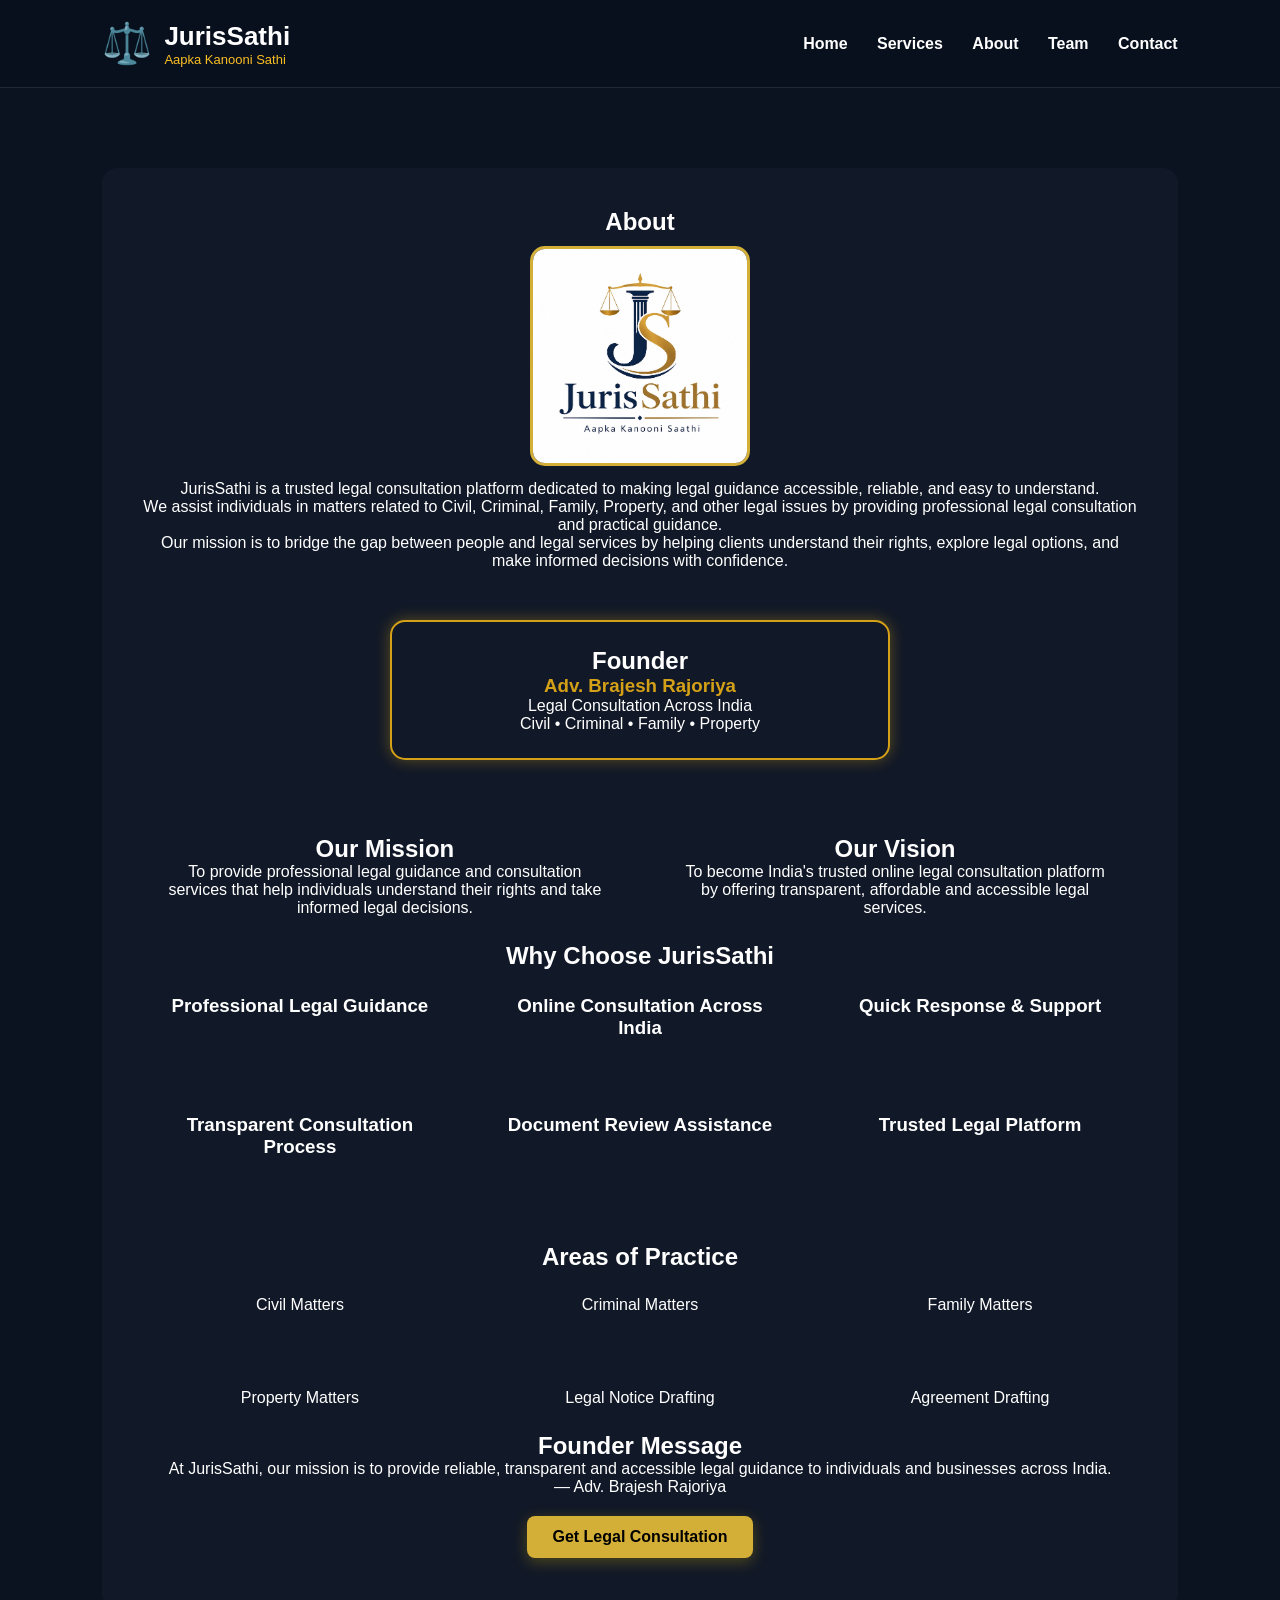
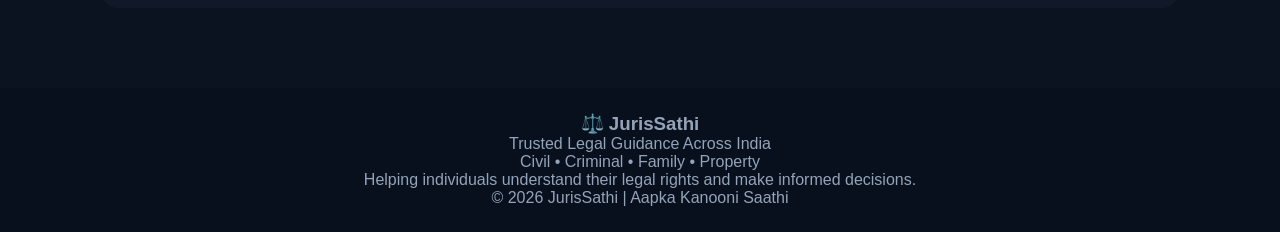
==== about.html @ ae46ac48 "Update about.html" ====
<!DOCTYPE html>
<html>
<head>
  <title>About Us - JurisSathi</title>
  <link rel="stylesheet" href="style.css">
</head>
<body>
 <header class="nav">
  <div class="brand">
    <div class="brand-icon">⚖️</div>
    <div>
      <h1>JurisSathi</h1>
      <p>Aapka Kanooni Sathi</p>
    </div>
  </div>
  <input type="checkbox" id="menu-toggle">
<label for="menu-toggle" class="hamburger">☰</label>
  <div class="menu">
    <a href="index.html">Home</a>
<a href="services.html">Services</a>
<a href="about.html">About</a>
<a href="legal-team.html">Team</a>
<a href="contact.html">Contact</a>
  </div>
</header>
<section id="about" class="about">
 
  <div class="about-card">
    <h2>About </h2>
    <div style="margin:10px 0;">
  <img src="jurissathi-logo.png.jpeg" alt="Advocate" style="width:220px;border-radius:15px;border:3px solid #d4af37;">
</div>


   <p>
JurisSathi is a trusted legal consultation platform dedicated to making legal guidance accessible, reliable, and easy to understand.
</p>

<p>
We assist individuals in matters related to Civil, Criminal, Family, Property, and other legal issues by providing professional legal consultation and practical guidance.
</p>

<p>
Our mission is to bridge the gap between people and legal services by helping clients understand their rights, explore legal options, and make informed decisions with confidence.
</p>

<div class="card founder-card">
  <h2>Founder</h2>
  <h3>Adv. Brajesh Rajoriya</h3>
  <p>Legal Consultation Across India</p>
  <p>Civil • Criminal • Family • Property</p>
</div>
   <div class="grid">
  <div class="card">
    <h2>Our Mission</h2>
    <p>To provide professional legal guidance and consultation services that help individuals understand their rights and take informed legal decisions.</p>
  </div>

  <div class="card">
    <h2>Our Vision</h2>
    <p>To become India's trusted online legal consultation platform by offering transparent, affordable and accessible legal services.</p>
  </div>
</div>
    <h2>Why Choose JurisSathi</h2>

<div class="grid">

  <div class="card">
    <h3>Professional Legal Guidance</h3>
  </div>

  <div class="card">
    <h3>Online Consultation Across India</h3>
  </div>

  <div class="card">
    <h3>Quick Response & Support</h3>
  </div>

  <div class="card">
    <h3>Transparent Consultation Process</h3>
  </div>

  <div class="card">
    <h3>Document Review Assistance</h3>
  </div>

  <div class="card">
    <h3>Trusted Legal Platform</h3>
  </div>

</div>
  
   <h2 style="margin-top:60px; clear:both;">Areas of Practice</h2>
<div class="grid">
  <div class="card">Civil Matters</div>
  <div class="card">Criminal Matters</div>
  <div class="card">Family Matters</div>
  <div class="card">Property Matters</div>
  <div class="card">Legal Notice Drafting</div>
  <div class="card">Agreement Drafting</div>
</div>
    <h2>Founder Message</h2>
<p>
At JurisSathi, our mission is to provide reliable, transparent and accessible legal guidance to individuals and businesses across India.
</p>
<p>
— Adv. Brajesh Rajoriya
</p>
    <a href="contact.html" class="btn">
    Get Legal Consultation
</a>
  </div>
</section>
  <footer class="footer">

<h3>⚖️ JurisSathi</h3>

<p>
Trusted Legal Guidance Across India
</p>

<p>
Civil • Criminal • Family • Property
</p>

<p>
Helping individuals understand their legal rights and make informed decisions.
</p>

<p>
© 2026 JurisSathi | Aapka Kanooni Saathi
</p>

</footer>
</body>
</html>
---- style.css ----
*{
margin:0;
padding:0;
box-sizing:border-box;
font-family:'Segoe UI',sans-serif;
}

body{
background:#0b1220;
color:#fff;
}

.nav{
display:flex;
justify-content:space-between;
align-items:center;
padding:20px 8%;
background:#08101d;
position:sticky;
top:0;
z-index:1000;
border-bottom:1px solid rgba(255,255,255,.1);
}

.brand{
display:flex;
align-items:center;
gap:12px;
}

.brand-icon{
font-size:40px;
}

.brand h1{
font-size:26px;
}

.brand p{
color:#fbbf24;
font-size:13px;
}

.menu a{
color:white;
text-decoration:none;
margin-left:25px;
font-weight:600;
}

.hero{
min-height:90vh;
display:flex;
align-items:center;
justify-content:center;
text-align:center;
padding:40px;
background:
linear-gradient(rgba(0,0,0,.65),rgba(0,0,0,.65)),
url('https://images.unsplash.com/photo-1589829545856-d10d557cf95f?auto=format&fit=crop&w=1600&q=80');
background-size:cover;
background-position:center;
}

.law-icon{
font-size:70px;
margin-bottom:20px;
}

.hero h2{
font-size:60px;
margin-bottom:10px;
}

.hero h3{
font-size:24px;
color:#fbbf24;
margin-bottom:20px;
}

.hero p{
max-width:800px;
margin:auto;
font-size:18px;
line-height:1.7;
}

.hero-actions{
margin-top:30px;
}

.btn{
    display:inline-block;
    padding:14px 32px;
    border-radius:50px;
    text-decoration:none;
    font-weight:700;
    margin:10px;
    transition:all 0.3s ease;
    box-shadow:0 4px 15px rgba(255,215,0,0.25);
}
.section .btn{
    display:block;
    width:fit-content;
    margin:20px auto;
}

.gold{
background:#fbbf24;
color:black;
}
.gold:hover{
    transform:translateY(-3px);
    box-shadow:0 8px 25px rgba(255,215,0,0.4);
}

.outline{
border:2px solid #fbbf24;
color:#fbbf24;
}
.outline:hover{
    background:#fbbf24;
    color:black;
    transform:translateY(-3px);
    box-shadow:0 8px 25px rgba(255,215,0,0.4);
}
.trust{
display:grid;
grid-template-columns:repeat(3,1fr);
gap:20px;
padding:40px 8%;
background:#111827;
}

.trust div{
background:#1f2937;
padding:20px;
border-radius:12px;
text-align:center;
}

.section{
padding:80px 8%;
}

.section h2{
text-align:center;
font-size:40px;
margin-bottom:10px;
}

.sub{
text-align:center;
color:#cbd5e1;
margin-bottom:40px;
}

.grid{
display:grid;
grid-template-columns:repeat(auto-fit,minmax(280px,1fr));
gap:25px;
}

.card{
background:#111827;
padding:25px;
border-radius:15px;
transition:.3s;
}

.card:hover{
transform:translateY(0);
}

.card h4{
color:#fbbf24;
margin-bottom:10px;
font-size:22px;
}

.about{
padding:80px 8%;
}

.about-card{
background:#111827;
padding:40px;
border-radius:15px;
text-align:center;
}

.steps{
display:grid;
grid-template-columns:repeat(auto-fit,minmax(250px,1fr));
gap:25px;
}

.steps div{
background:#111827;
padding:25px;
border-radius:15px;
}

.steps b{
font-size:35px;
color:#fbbf24;
}

.fees{
display:grid;
grid-template-columns:repeat(auto-fit,minmax(300px,1fr));
gap:25px;
}

.fee-card{
background:#111827;
padding:30px;
border-radius:15px;
text-align:center;
}

.highlight{
border:2px solid #fbbf24;
}

.price{
font-size:45px;
font-weight:bold;
color:#fbbf24;
margin:15px 0;
}

.faq-box{
background:#111827;
padding:20px;
margin-bottom:15px;
border-radius:12px;
}

.contact{
text-align:center;
padding:80px 8%;
background:#111827;
}

.contact p{
margin:10px 0;
font-size:18px;
}

footer{
text-align:center;
padding:25px;
background:#08101d;
color:#94a3b8;
}

.whatsapp{
position:fixed;
right:20px;
bottom:20px;
width:65px;
height:65px;
background:#25D366;
color:white;
border-radius:50%;
display:flex;
align-items:center;
justify-content:center;
text-decoration:none;
font-size:30px;
font-weight:bold;
}

@media(max-width:768px){

.menu{
display:none;
}

.hero h2{
font-size:32px;
}

.hero h3{
font-size:18px;
}

.section h2{
font-size:30px;
}

.trust{
grid-template-columns:1fr;
}
}
.hero-logo{
width:100px;
height:100px;
border-radius:50%;
object-fit:cover;
display:block;
margin:0 auto 20px;
box-shadow:0 0 25px rgba(251,191,36,.5);
}
.hero-container{
    display:flex;
    align-items:center;
    justify-content:space-between;
    gap:50px;
    flex-wrap:wrap;
}

.hero-left{
    flex:1;
    min-width:300px;
}

.hero-right{
    flex:1;
    text-align:center;
}

.hero-right img{
    width:350px;
    max-width:100%;
    border-radius:20px;
    border:4px solid #d4af37;
    box-shadow:0 0 25px rgba(212,175,55,0.4);
}

.hero-logo{
    width:120px;
    margin-bottom:15px;
}

.hero-badge{
    display:inline-block;
    background:#d4af37;
    color:#111827;
    padding:8px 16px;
    border-radius:30px;
    font-weight:bold;
    margin-bottom:15px;
}

.hero h2{
    font-size:48px;
    margin-bottom:10px;
}

.hero h3{
    color:#d4af37;
    margin-bottom:15px;
}

.hero p{
    font-size:18px;
    line-height:1.7;
}

@media(max-width:768px){
    .hero-container{
        flex-direction:column-reverse;
        text-align:center;
    }

    .hero h2{
        font-size:36px;
    }

    .hero-right img{
        width:280px;
    }
}
.contact-card{
    max-width:700px;
    margin:0 auto;
    padding:35px;
    border:1px solid rgba(251,191,36,0.35);
    border-radius:20px;
    background:rgba(15,23,42,0.75);
    box-shadow:0 10px 35px rgba(0,0,0,0.35);
    backdrop-filter: blur(8px);
transition: all 0.3s ease;
    .contact-card:hover{
    transform: translateY(-5px);
    box-shadow:0 15px 40px rgba(251,191,36,0.3);
}
}
@media(max-width:768px){

  .section{
    padding:45px 18px;
  }

 .grid{
    gap:18px;
    margin-top:35px;
}

  .card{
    padding:22px 18px;
    min-height:auto;
  }

  .card h3{
    font-size:24px;
    margin-bottom:10px;
  }

  .card p{
    font-size:18px;
    line-height:1.5;
  }

  .hero{
    min-height:auto;
    padding:60px 18px;
  }

  .hero h2{
    font-size:42px;
  }

  .hero p{
    font-size:20px;
  }

  .floating-whatsapp{
    width:65px;
    height:65px;
    font-size:28px;
  }
}
@media(max-width:768px){

  .hero{
    padding:35px 18px 45px !important;
  }

  .hero-logo{
    width:120px !important;
  }

  .hero h2{
    font-size:38px !important;
    line-height:1.1;
  }

  .hero h3{
    font-size:24px !important;
  }

  .hero p{
    font-size:18px !important;
  }

  .floating-whatsapp{
    width:58px !important;
    height:58px !important;
    bottom:80px !important;
  }
}
/* Booking Form */

.booking-section{
    padding:80px 20px;
    background:#071224;
    text-align:center;
}

.booking-section h2{
    font-size:42px;
    color:#fff;
    margin-bottom:10px;
}

.booking-section p{
    color:#cfcfcf;
    margin-bottom:30px;
}

.booking-form{
    max-width:700px;
    margin:auto;
    background:#0d1b33;
    padding:30px;
    border-radius:20px;
    border:1px solid rgba(255,193,7,.3);
}

.booking-form label{
    display:block;
    text-align:left;
    color:#fff;
    margin-top:15px;
    margin-bottom:8px;
    font-weight:600;
}

.booking-form input,
.booking-form select,
.booking-form textarea{
    width:100%;
    padding:14px;
    border-radius:12px;
    border:1px solid #444;
    background:#08111f;
    color:#fff;
    font-size:16px;
}

.booking-form textarea{
    resize:vertical;
}

.booking-form .btn{
    width:100%;
    margin-top:20px;
    padding:15px;
    border:none;
    border-radius:12px;
    background:#d18a00;
    color:#fff;
    font-size:18px;
    font-weight:bold;
    cursor:pointer;
}

.booking-form .btn:hover{
    background:#f0a500;
}
.booking-section .container{
    max-width:800px;
    margin:0 auto;
}

.booking-form{
    display:block;
    max-width:700px;
    margin:30px auto;
    background:#0d1b33;
    padding:30px;
    border-radius:20px;
    border:1px solid rgba(255,193,7,.3);
}

.booking-form label{
    display:block;
    text-align:left;
    margin-top:15px;
}

.booking-form input,
.booking-form select,
.booking-form textarea{
    display:block;
    width:100%;
    box-sizing:border-box;
    margin-bottom:12px;
}
@media(max-width:768px){

  .hero-logo{
    width:95px !important;
    height:95px !important;
  }

  .hero-badge{
    font-size:14px !important;
    padding:8px 14px !important;
  }

  .hero h2{
    font-size:32px !important;
    line-height:1.1 !important;
  }

  .hero h3{
    font-size:22px !important;
    line-height:1.25 !important;
  }

  .hero p{
    font-size:17px !important;
    line-height:1.5 !important;
  }

  .trust-badges p{
    font-size:16px !important;
    margin:5px 0 !important;
  }
}
@media(max-width:768px){
  .hero .hero-logo{
    display:none !important;
  }
}
@media(max-width:768px){
  .hero-badge{
    display:none;
  }
}
.trust-badges p{
    display:flex;
    align-items:center;
    gap:10px;
    margin:12px 0;
}

.trust-badges{
    max-width:320px;
    margin:20px auto;
    text-align:left;
}
.hero .hero-logo{
  display:none;
}
@media (max-width: 768px) {
  .hero h3 {
    font-size: 32px;
    line-height: 1.2;
  }
}
html{
  scroll-behavior:smooth;
}

/* Legal Team Section */

#team .card{
    border:1px solid rgba(212,160,23,0.5);
    transition:all 0.3s ease;
}

#team .card:hover{
    transform:translateY(-5px);
    border-color:#d4a017;
    box-shadow:0 8px 20px rgba(212,160,23,0.25);
}

#team h3{
    margin-bottom:8px;
}

#team p{
    color:#d4a017;
    font-weight:600;
}
.founder-card{
    border:2px solid #d4a017 !important;
    box-shadow:0 0 15px rgba(212,160,23,0.4);
}

.founder-card h3{
    color:#d4a017;
}
@media(max-width:768px){
  .about img{
    width:200px !important;
    height:auto;
  }
}
.fee-card.highlight p{
  text-align:left;
  width:fit-content;
  margin:6px auto;
}
.hero-left h2{
   font-size: 56px;
}
.founder-card{
    max-width: 500px;
    margin: 30px auto;
    text-align: center;
}
.btn{
    display:inline-block;
    background:#d4af37;
    color:#000;
    padding:12px 25px;
    border-radius:8px;
    text-decoration:none;
    font-weight:bold;
    margin-top:20px;
}
.founder-card{
    max-width:500px;
    margin:50px auto;
    padding:25px;
    position:relative;
    z-index:1;
}
.service-title{
    font-size:50px;
    font-weight:700;
    text-align:center;
    margin-bottom:10px;
}
@media (max-width: 768px){

  .nav{
    flex-direction: column;
    align-items: center;
    padding: 15px;
  }

  .menu{
    display: flex;
    flex-wrap: wrap;
    justify-content: center;
    gap: 12px;
    margin-top: 12px;
  }

  .menu a{
    font-size: 14px;
    display: inline-block;
  }

  .brand{
    justify-content: center;
    text-align: center;
  }

}
@media (max-width: 768px){

  .nav{
    display:flex;
    flex-direction:column;
    align-items:center;
    gap:12px;
    padding:15px 10px;
  }

  .menu{
    display:flex !important;
    flex-wrap:wrap;
    justify-content:center;
    gap:14px;
    width:100%;
  }

  .menu a{
    display:inline-block !important;
    font-size:14px;
  }

  .brand{
    justify-content:center;
    text-align:center;
  }
}
@media (max-width: 768px){

  .nav{
    display:flex;
    flex-direction:column;
    align-items:center;
    justify-content:center;
    padding:14px 10px;
    gap:10px;
  }

  .brand{
    display:flex;
    align-items:center;
    justify-content:center;
    text-align:center;
    gap:10px;
  }

  .brand-icon{
    font-size:30px;
  }

  .brand h1{
    font-size:26px;
  }

  .brand p{
    font-size:13px;
  }

  .menu{
    display:flex !important;
    flex-wrap:wrap;
    justify-content:center;
    gap:14px;
    width:100%;
  }

  .menu a{
    font-size:13px;
    display:inline-block !important;
  }

  .hero h1,
  .service-title,
  .about h2{
    font-size:34px !important;
  }

  .grid{
    grid-template-columns:1fr !important;
    gap:18px;
  }

  .card{
    padding:20px;
  }

  .card h2,
  .card h3{
    font-size:24px;
  }

  .card p{
    font-size:16px;
  }
}
@media (max-width:768px){
  .logo img{
      width:50px;
  }

  .logo h2{
      font-size:28px;
  }
}
#menu-toggle{
  display:none;
}

.hamburger{
  display:none;
  font-size:32px;
  color:#d4af37;
  cursor:pointer;
}

@media (max-width:768px){

  .hamburger{
    display:block;
    margin-top:10px;
  }

  .menu{
    display:none !important;
    flex-direction:column;
    align-items:center;
    gap:15px;
    width:100%;
    margin-top:15px;
  }

  #menu-toggle:checked ~ .menu{
    display:flex !important;
  }

  .menu a{
    font-size:18px;
  }
}
#menu-toggle{
  display:none !important;
}

.hamburger{
  display:none !important;
}

@media (max-width:768px){

  .nav{
    flex-direction:column !important;
    align-items:center !important;
  }

  .hamburger{
    display:block !important;
    font-size:32px !important;
    color:#d4af37 !important;
    cursor:pointer;
    margin-top:10px;
  }

  .menu{
    display:none !important;
    flex-direction:column !important;
    align-items:center !important;
    gap:15px !important;
    width:100% !important;
    margin-top:15px !important;
  }

  #menu-toggle:checked ~ .menu{
    display:flex !important;
  }
}
@media (max-width:768px){

  .nav{
    position:relative;
  }

  .hamburger{
    position:absolute;
    top:20px;
    right:20px;
    margin:0;
    font-size:32px;
  }
}
top:15px;
right:15px;
/* FINAL MOBILE HAMBURGER FIX */

#menu-toggle{
  display:none !important;
}

.hamburger{
  display:none !important;
}

@media (max-width:768px){

  .nav{
    position:relative !important;
  }

  .hamburger{
    display:block !important;
    position:absolute !important;
    top:18px !important;
    right:18px !important;
    font-size:32px !important;
    color:#d4af37 !important;
    z-index:9999 !important;
  }

  .menu{
    display:none !important;
    position:absolute !important;
    top:80px !important;
    right:15px !important;
    background:#050b18 !important;
    border:1px solid #d4af37 !important;
    border-radius:12px !important;
    padding:15px !important;
    width:180px !important;
    z-index:9998 !important;
    flex-direction:column !important;
    gap:12px !important;
  }

  .menu a{
    display:block !important;
    font-size:16px !important;
    text-align:center !important;
  }

  #menu-toggle:checked ~ .menu{
    display:flex !important;
  }
}
@media (max-width:768px){

  #menu-toggle:checked ~ .menu{
    display:flex !important;
    position:absolute !important;
    top:75px !important;
    right:15px !important;
    left:auto !important;
    width:190px !important;
    background:#050b18 !important;
    border:1px solid #d4af37 !important;
    border-radius:12px !important;
    padding:15px !important;
    flex-direction:column !important;
    align-items:center !important;
    gap:12px !important;
    z-index:9999 !important;
  }

}
/* FINAL HAMBURGER MENU OVERRIDE */

#menu-toggle{
  display:none !important;
}

.hamburger{
  display:none !important;
}

@media (max-width:768px){

  .nav{
    position:relative !important;
  }

  .hamburger{
    display:block !important;
    position:absolute !important;
    top:15px !important;
    right:15px !important;
    font-size:32px !important;
    color:#d4af37 !important;
    cursor:pointer !important;
    z-index:9999 !important;
  }

  .menu{
    display:none !important;
  }

  #menu-toggle:checked ~ .menu{
    display:flex !important;
    position:absolute !important;
    top:70px !important;
    right:15px !important;
    left:auto !important;
    width:190px !important;
    background:#050b18 !important;
    border:1px solid #d4af37 !important;
    border-radius:12px !important;
    padding:15px !important;
    flex-direction:column !important;
    align-items:center !important;
    gap:12px !important;
    z-index:9998 !important;
  }

  .menu a{
    display:block !important;
    font-size:16px !important;
    text-align:center !important;
  }
}
/* FORCE MOBILE HAMBURGER FOR ALL PAGES */

@media (max-width:768px){

  #menu-toggle{
    display:none !important;
  }

  .nav{
    position:relative !important;
  }

  .hamburger{
    display:block !important;
    position:absolute !important;
    top:15px !important;
    right:15px !important;
    font-size:32px !important;
    color:#d4af37 !important;
    z-index:9999 !important;
  }

  .nav .menu{
    display:none !important;
  }

  .nav #menu-toggle:checked ~ .menu{
    display:flex !important;
    position:absolute !important;
    top:70px !important;
    right:15px !important;
    width:190px !important;
    background:#050b18 !important;
    border:1px solid #d4af37 !important;
    border-radius:12px !important;
    padding:15px !important;
    flex-direction:column !important;
    align-items:center !important;
    gap:12px !important;
    z-index:9998 !important;
  }

  .nav .menu a{
    display:block !important;
    font-size:16px !important;
  }
}
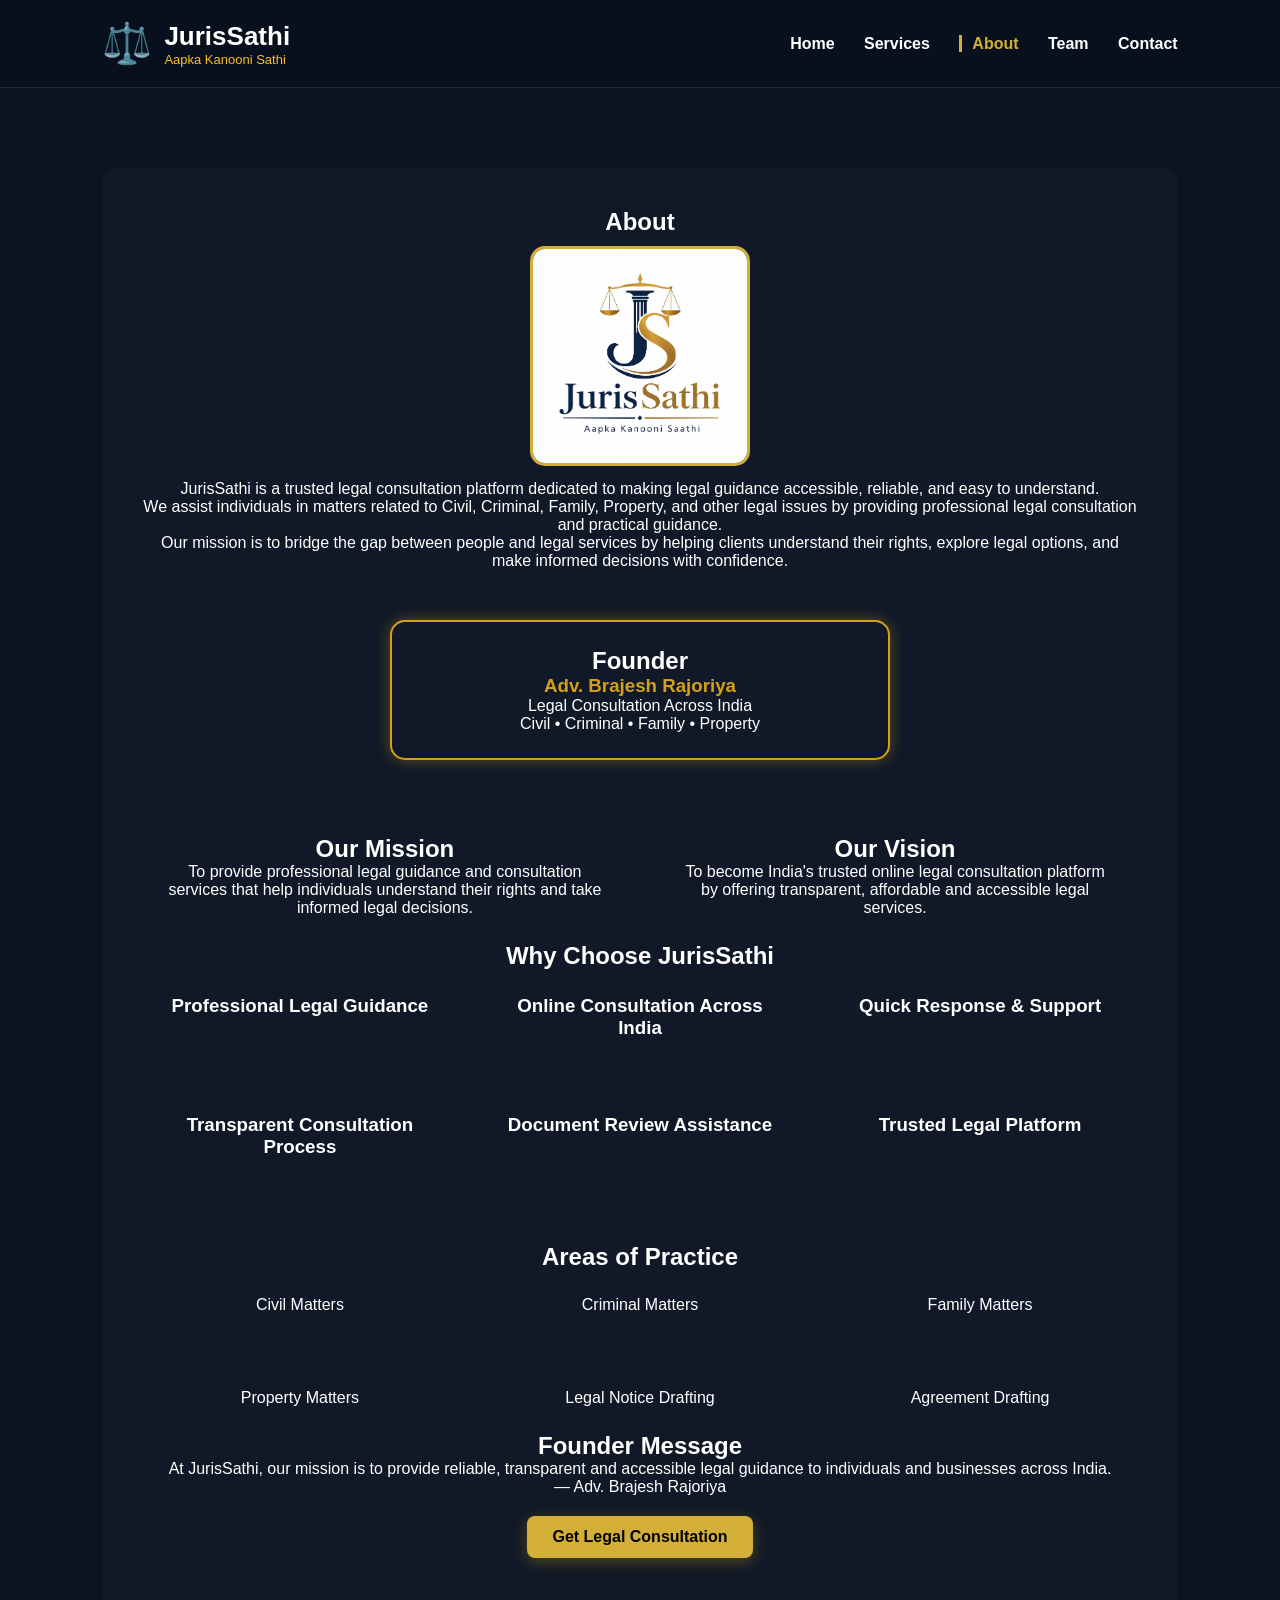
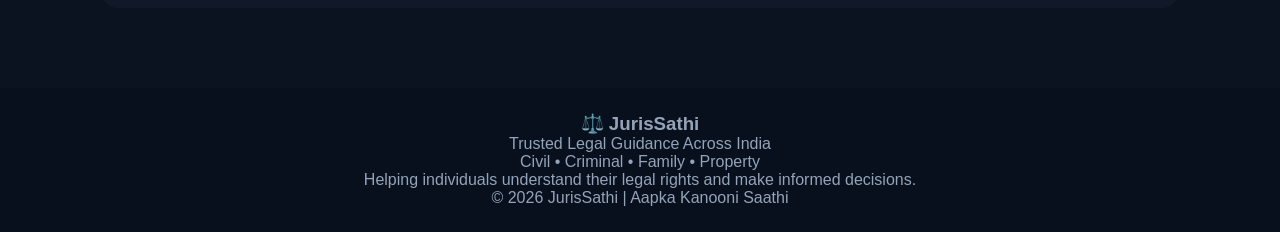
==== commit 98750db4: "Update about.html" ====
--- a/about.html
+++ b/about.html
@@ -1,11 +1,13 @@
 <!DOCTYPE html>
 <html>
 <head>
+  <meta charset="UTF-8">
+<meta name="viewport" content="width=device-width, initial-scale=1.0">
   <title>About Us - JurisSathi</title>
   <link rel="stylesheet" href="style.css">
 </head>
 <body>
- <header class="nav">
+<header class="nav">
   <div class="brand">
     <div class="brand-icon">⚖️</div>
     <div>
@@ -18,7 +20,7 @@
   <div class="menu">
     <a href="index.html">Home</a>
 <a href="services.html">Services</a>
-<a href="about.html">About</a>
+<a href="about.html" class="active">About</a>
 <a href="legal-team.html">Team</a>
 <a href="contact.html">Contact</a>
   </div>
--- a/style.css
+++ b/style.css
@@ -1089,3 +1089,9 @@
     font-size:16px !important;
   }
 }
+.menu a.active{
+   color:#d4af37;
+   font-weight:bold;
+   border-left:3px solid #d4af37;
+   padding-left:10px;
+}
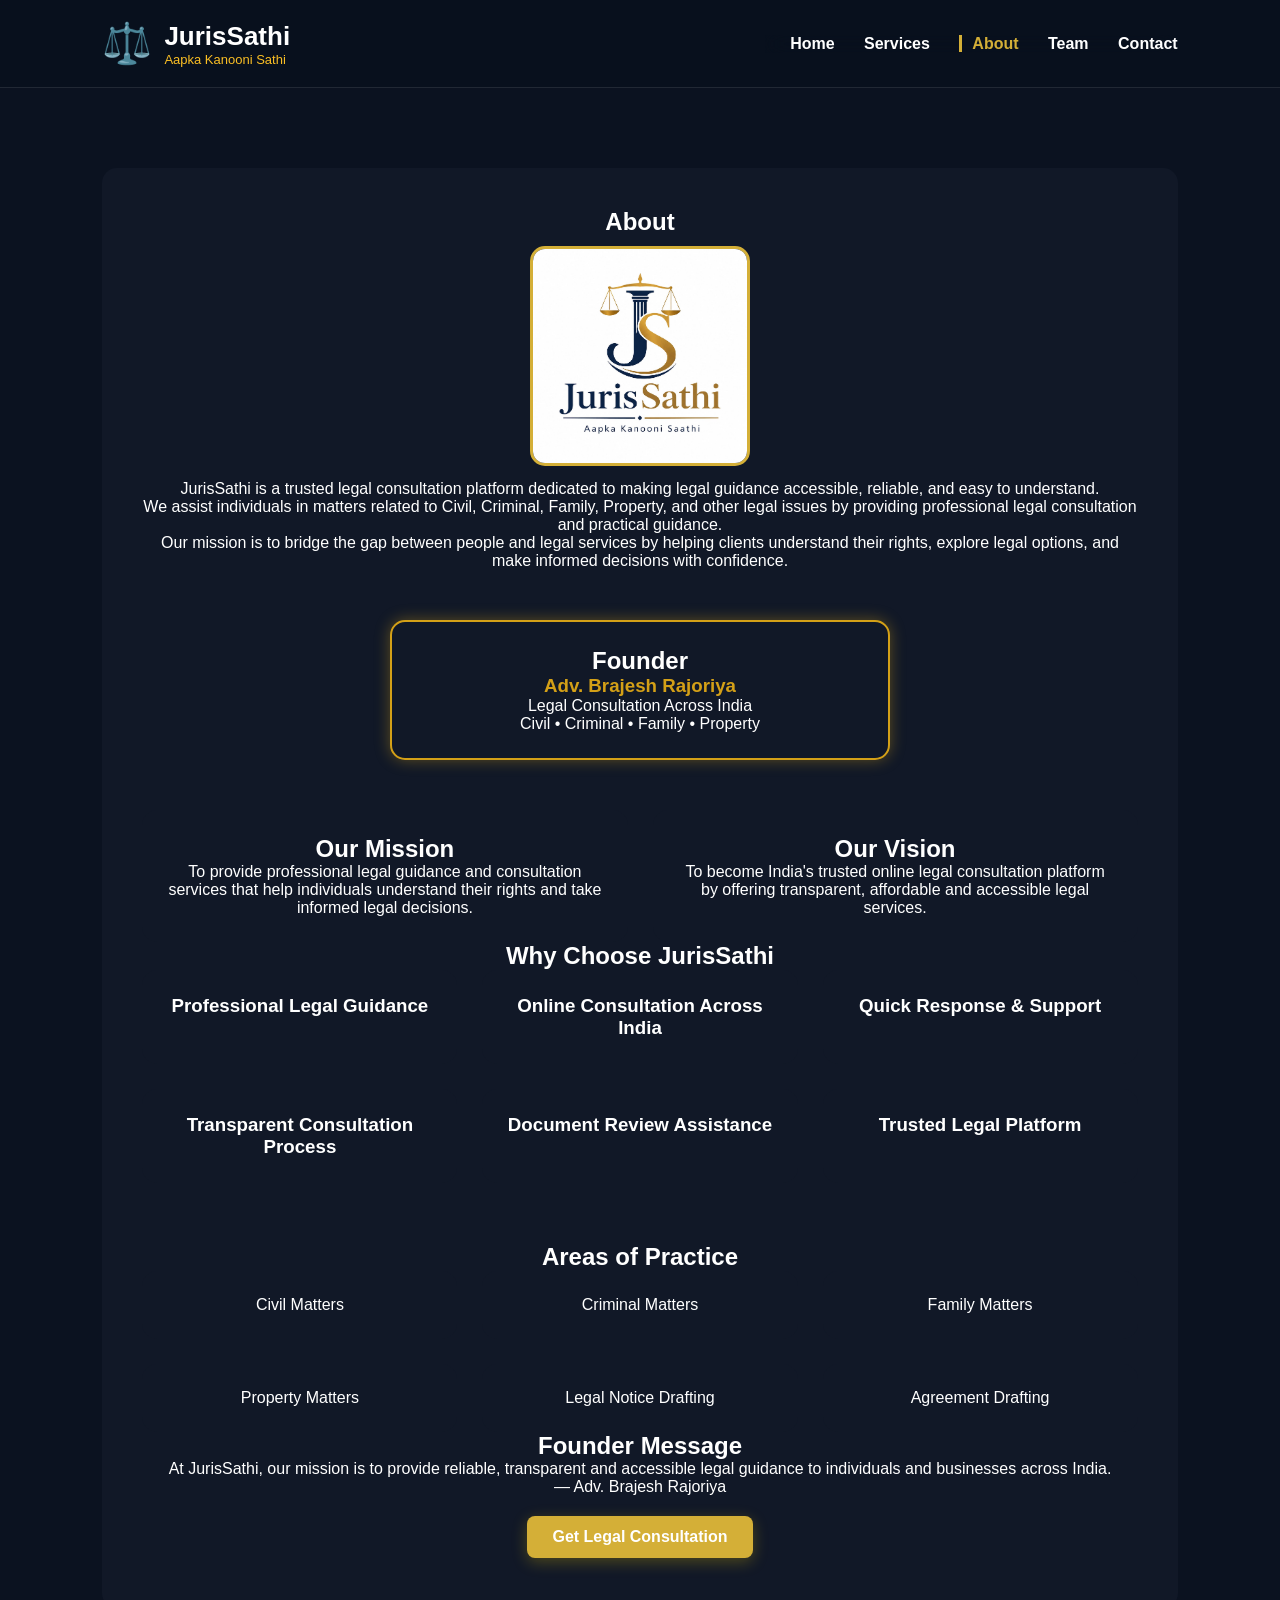
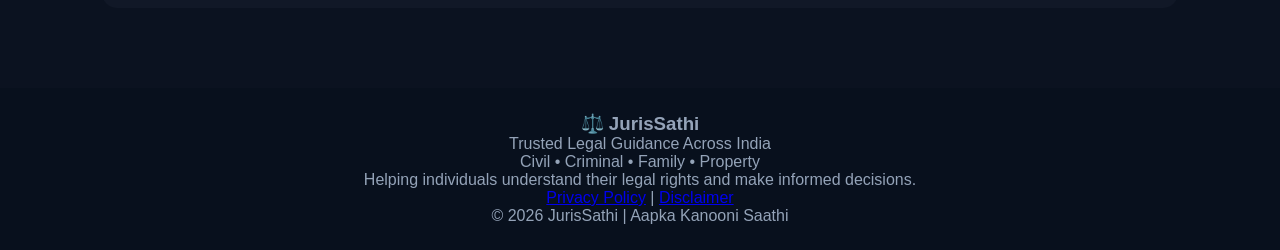
==== commit ed0593de: "Update about.html" ====
--- a/about.html
+++ b/about.html
@@ -129,7 +129,10 @@
 <p>
 Helping individuals understand their legal rights and make informed decisions.
 </p>
-
+<div class="footer-links">
+    <a href="privacy-policy.html">Privacy Policy</a> |
+    <a href="disclaimer.html">Disclaimer</a>
+</div>
 <p>
 © 2026 JurisSathi | Aapka Kanooni Saathi
 </p>
--- a/style.css
+++ b/style.css
@@ -1095,3 +1095,36 @@
    border-left:3px solid #d4af37;
    padding-left:10px;
 }
+.menu{
+   backdrop-filter: blur(10px);
+}
+
+.menu a:hover{
+   color:#d4af37;
+}
+.contact-card a{
+   color:white;
+   text-decoration:none;
+}
+.nav{
+    position: sticky;
+    top: 0;
+    z-index: 9999;
+}
+/* STICKY HEADER FINAL */
+header.nav{
+    position: sticky !important;
+    top: 0 !important;
+    z-index: 99999 !important;
+}
+.contact-card a,
+.card a,
+.about a{
+   color:white !important;
+   text-decoration:none !important;
+}
+@media (max-width:768px){
+    .about h1{
+        font-size: 32px;
+    }
+}
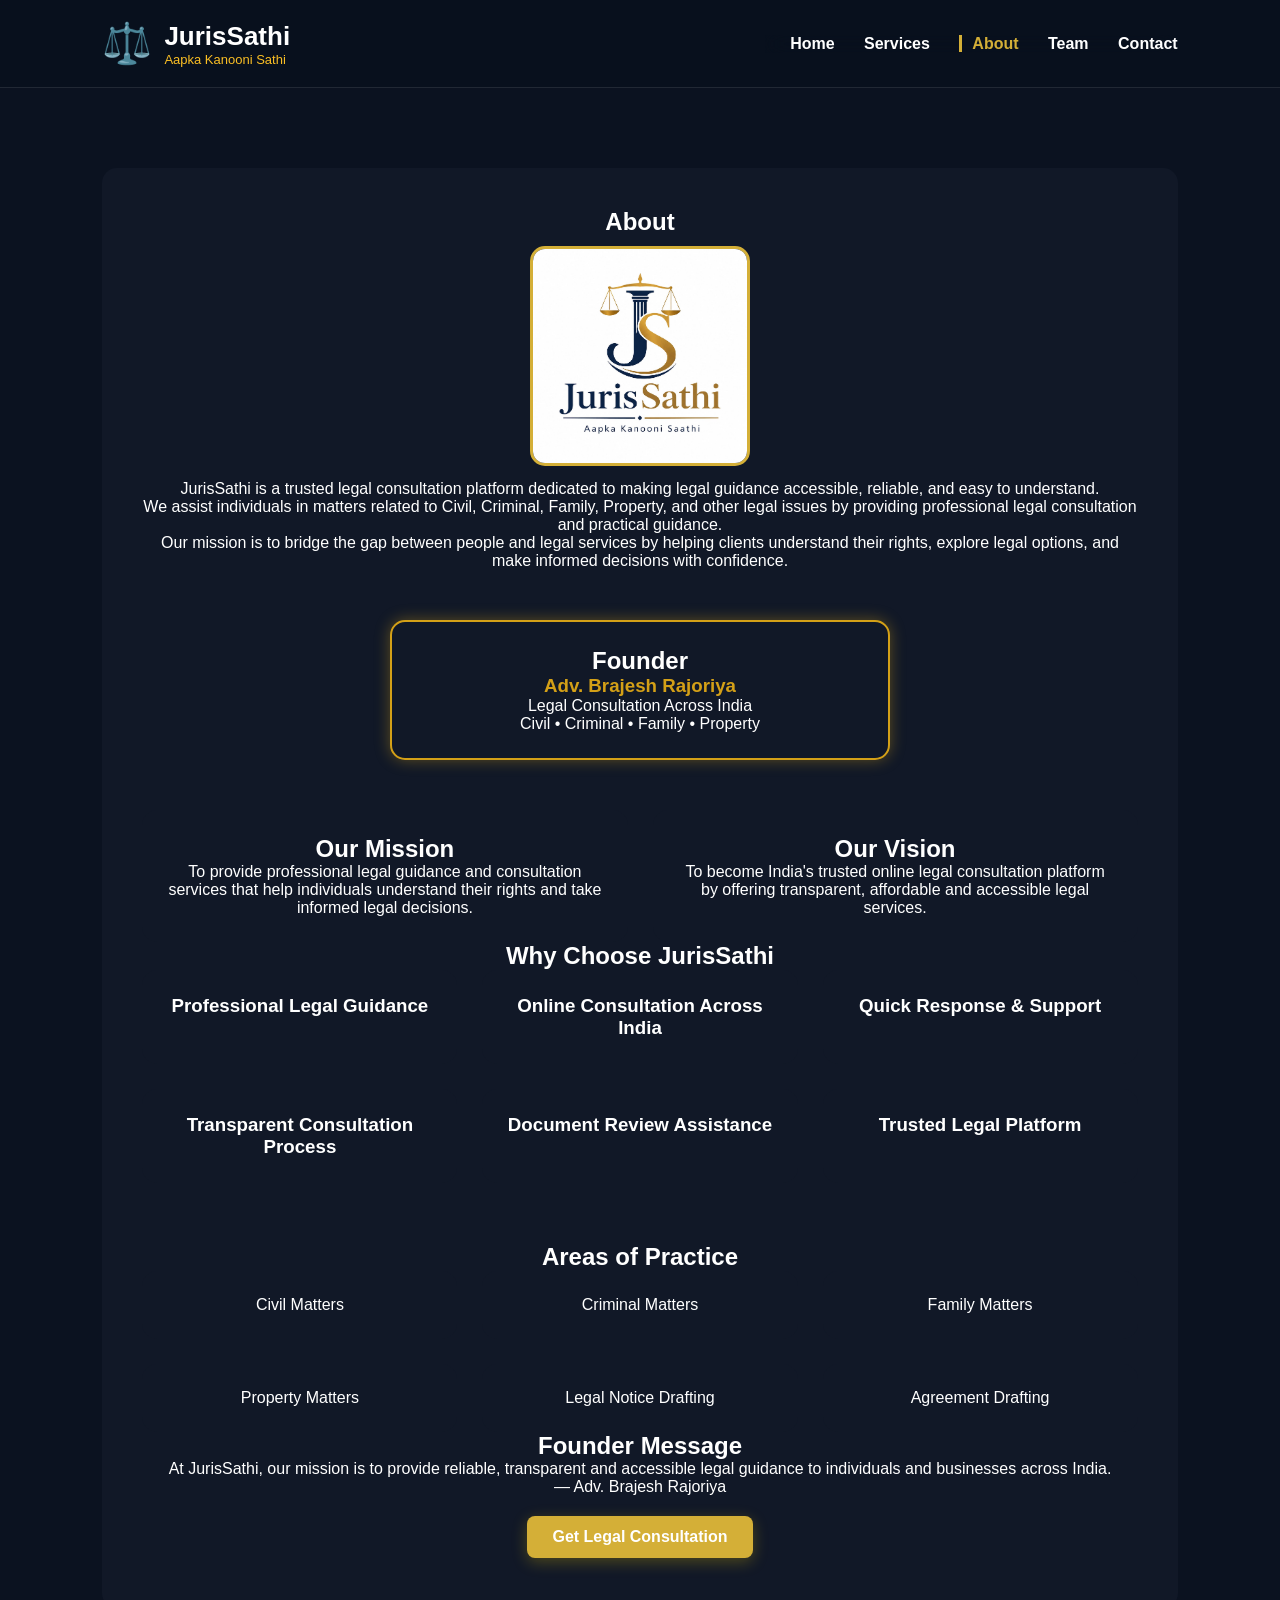
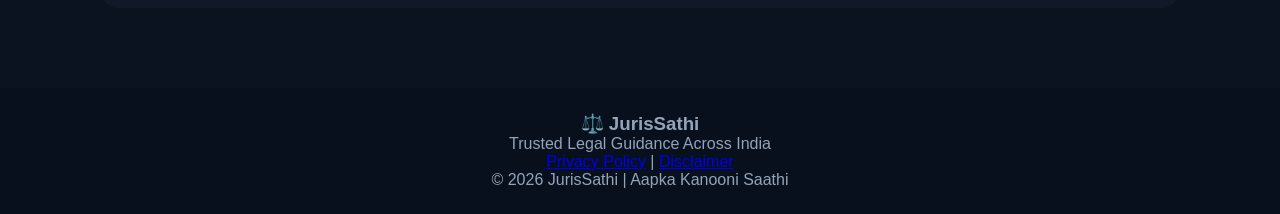
==== commit 867b7cf2: "Update about.html" ====
--- a/about.html
+++ b/about.html
@@ -122,13 +122,7 @@
 Trusted Legal Guidance Across India
 </p>
 
-<p>
-Civil • Criminal • Family • Property
-</p>
 
-<p>
-Helping individuals understand their legal rights and make informed decisions.
-</p>
 <div class="footer-links">
     <a href="privacy-policy.html">Privacy Policy</a> |
     <a href="disclaimer.html">Disclaimer</a>
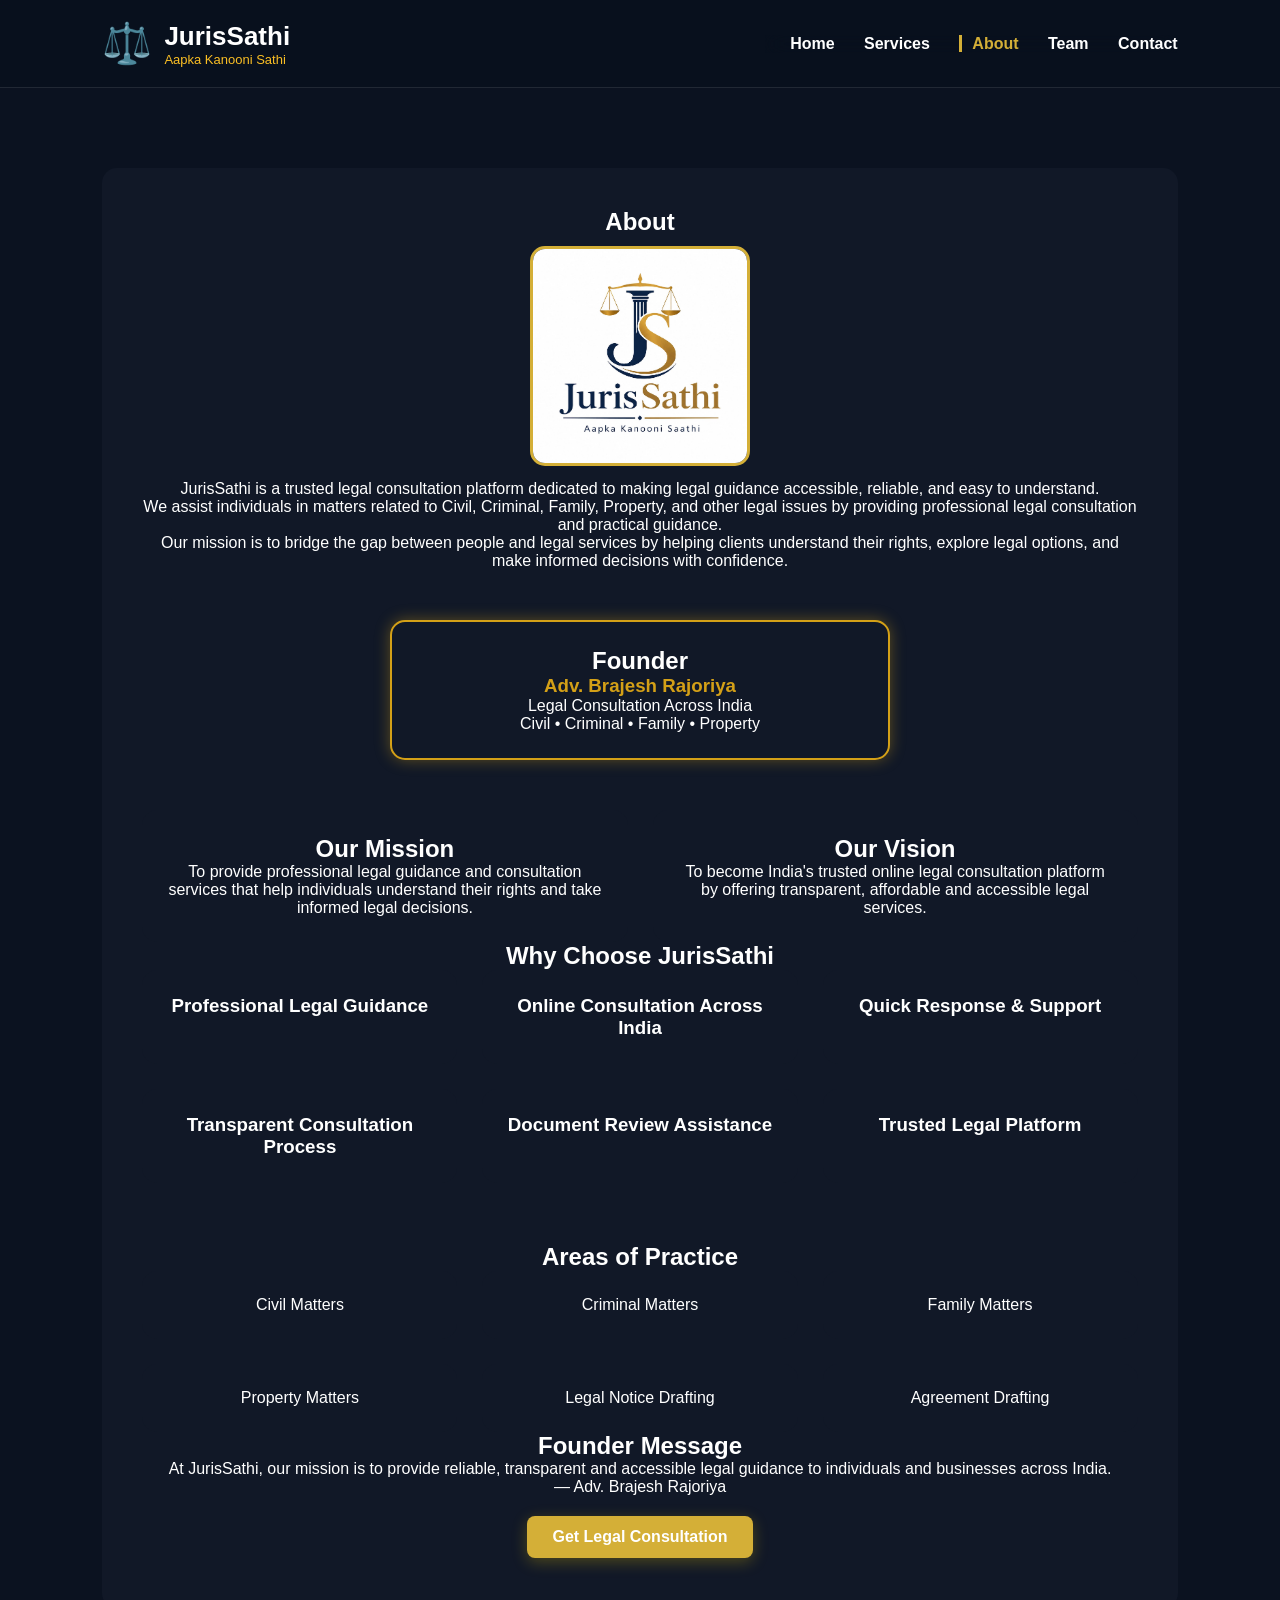
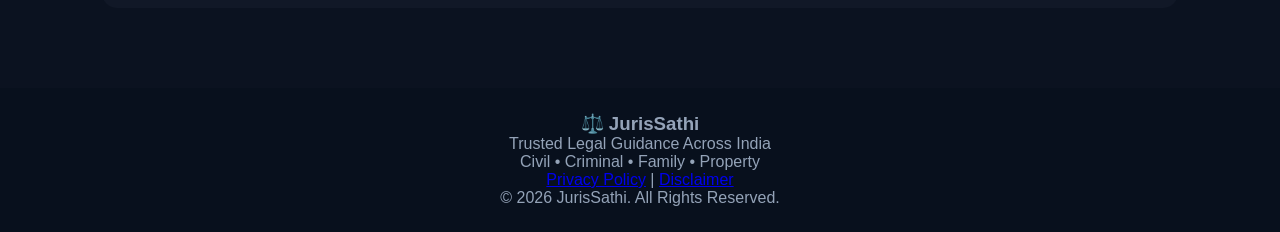
==== commit 75990124: "Update about.html" ====
--- a/about.html
+++ b/about.html
@@ -114,23 +114,19 @@
 </a>
   </div>
 </section>
-  <footer class="footer">
+<footer>
+    <h3>⚖️ JurisSathi</h3>
 
-<h3>⚖️ JurisSathi</h3>
+    <p>Trusted Legal Guidance Across India</p>
 
-<p>
-Trusted Legal Guidance Across India
-</p>
+    <p>Civil • Criminal • Family • Property</p>
 
+    <p>
+        <a href="privacy-policy.html">Privacy Policy</a> |
+        <a href="disclaimer.html">Disclaimer</a>
+    </p>
 
-<div class="footer-links">
-    <a href="privacy-policy.html">Privacy Policy</a> |
-    <a href="disclaimer.html">Disclaimer</a>
-</div>
-<p>
-© 2026 JurisSathi | Aapka Kanooni Saathi
-</p>
-
+    <p>© 2026 JurisSathi. All Rights Reserved.</p>
 </footer>
 </body>
 </html>
